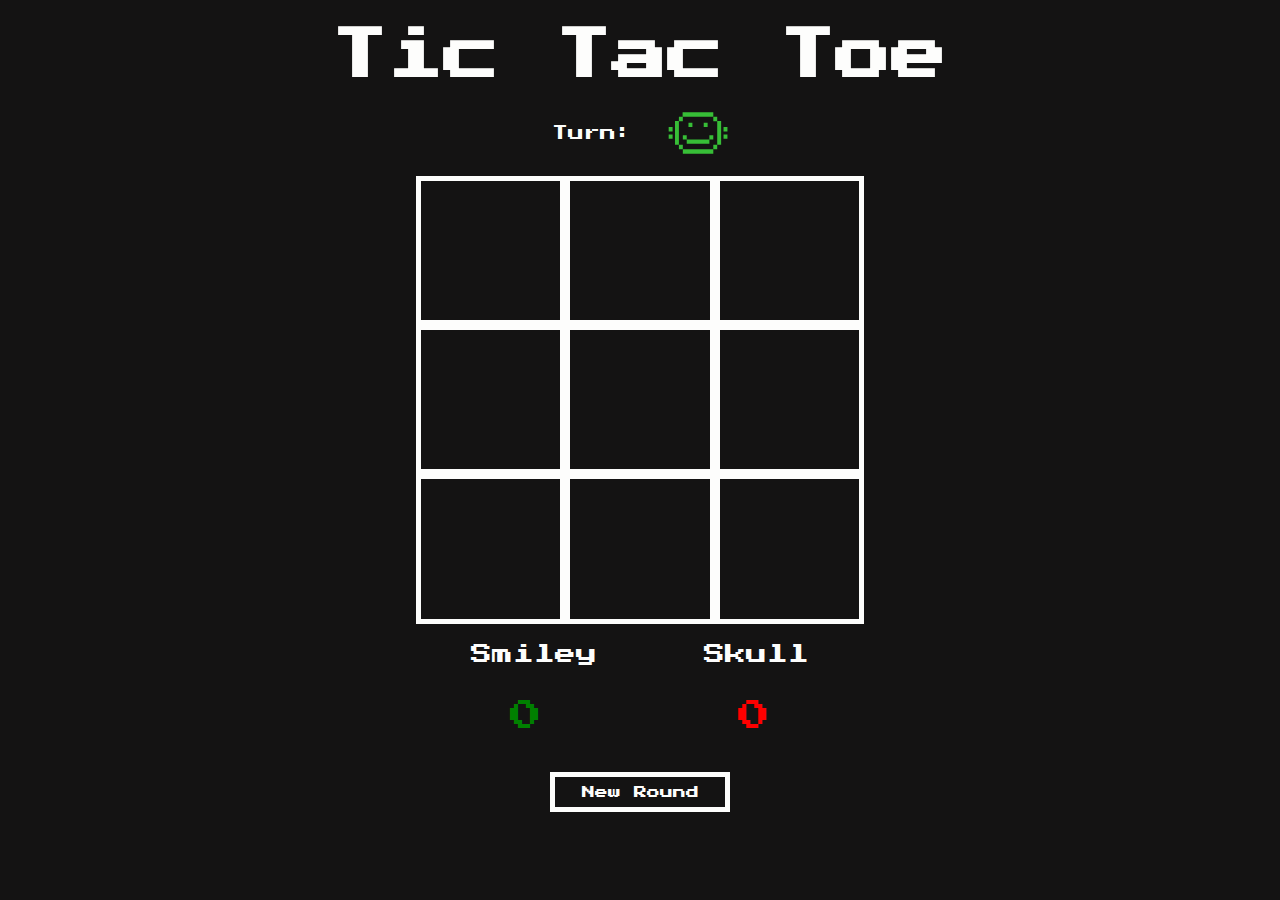
==== index.html @ 8dfe6850 "renamed index html" ====
<!DOCTYPE html>
<html lang="en">
<head>
    <meta charset="UTF-8">
    <meta name="viewport" content="width=device-width, initial-scale=1.0">
    <title>Tic Tac Toe</title>
    <link rel="stylesheet" href="./styles/index-ttt.css">
    <link rel="stylesheet" href="typography/typography.css">
    <script src="index-ttt.js" defer></script>
</head>
<body>
    <header>
        <h1>Tic Tac Toe</h1>
    </header>
    <div class="main-content">
        <div class="turn-area">
            <p class="turn">Turn:</p>
            <img class="smiley-turn" src="./images/smileygreen.svg" alt="Smiley" height="50px" width="50px">
            <img class="skull-turn" src="./images/skullred.svg" alt="Smiley" height="50px" width="50px">
        </div>
        <section class="play-area">
            <button class="box a1 click"></button>
            <button class="box a2 click"></button>
            <button class="box a3 click"></button>
            <button class="box b1 click"></button>
            <button class="box b2 click"></button>
            <button class="box b3 click"></button>
            <button class="box c1 click"></button>
            <button class="box c2 click"></button>
            <button class="box c3 click"></button>
            <div class="result"></div>
        </section>
        <section class="score-area">
            <div class="player">
                <div class="player-1">Smiley</div>
                <div class="player-2">Skull</div>
            </div>
            <div class="player-score">
                <div class="smiley-score">0</div>
                <div class="skull-score">0</div>
            </div>    
        </section>
        <button class="new-round">New Round</button>
    </div>  
    <div id="confetti-wrapper"></div>     
</body>
</html>
---- styles/index-ttt.css ----
:root {
    --main-color: rgb(253, 253, 252);
    --backish-color: rgb(20, 19, 19);
}

* {
    box-sizing: border-box;
}

html {
    height: 100vh;
}

body {
    margin: 0;
    min-height: 100%;
    background-color: var(--backish-color);
    color: var(--main-color);
    font-family: "Presstart";
    display: flex;
    flex-direction: column;
}

header {
    padding: 0px;
    text-align: center;
    height: 10vh;
    display: flex;
    justify-content: center;
    align-items: center;
}

h1 {
    font-size: 3.5rem;
    margin: 20px 0 0 0;
    
}

.main-content{
    display: flex;
    flex-direction: column;
    align-items: center;
    flex-grow: 1;
}

.turn-area {
    display: flex;
    width: 35%;
    justify-content: center;
    align-items: center;
    margin: 1%;
}

.turn {
    margin-right: 8%;
}

.smiley-turn, .skull-turn {
    display: none;
}

.turn-active {
    display: inline;
    height: 60px;
    width: 60px;
}

.play-area {
    display: grid;
    grid-template-columns: 1fr 1fr 1fr;
    grid-template-rows: 1fr 1fr 1fr;
    width: 35%;
    aspect-ratio: 1/1;
    align-content: center;
    position: relative;
}

.box {
    border: solid 5px var(--main-color);
    /* display: inline; */
    background-color: var(--backish-color);
    transition: 200ms;
}

.score-area {
    width: 38%;
    display: flex; 
    flex-direction: column;
    justify-content: center;
}

.player {
    display: flex;
    justify-content: space-around;
    margin: 20px;
    font-size: 1.3rem;
}

.player-score {
    display: flex;
    justify-content: space-around;
    margin: 15px;
    font-size: 2rem;
}

.smiley-score {
    color: green;
}

.skull-score {
    color: red;
}

.smiley {
    background-image: url(../images/smileygreen.svg);
    background-size: cover;
}

.skull {
    background-image: url(../images/skullred.svg);
    background-size: cover;
}

.new-round {
    font-family: "Presstart";
    color: var(--main-color);
    background-color: var(--backish-color);
    border: solid var(--main-color) 5px;
    width: 180px;
    height: 40px;
    margin: 2%;
    transition: 200ms;
}

.new-round:hover, .box:hover {
    background-color: var(--main-color);
    color: var(--backish-color);
}

.result {
    font-size: 9vw;
    position: absolute;
    color: rgb(255, 230, 0);
    left: 50%;
    transform: translate(-50%, 25%);
    text-align: center;
}


  
@keyframes confettiRain {
    0% {
        opacity: 1;
        margin-top: -100vh;
        margin-left: -200px;
    } 
    
    100% {
        opacity: 1;
        margin-top: 100vh;
        margin-left: 200px;
    }
}
  
.confetti {
    opacity: 0;
    position: absolute;
    width: 1rem;
    height: 1.5rem;
    transition: 500ms ease;
    animation: confettiRain 5s infinite;
}
  
#confetti-wrapper {
    overflow: hidden !important;
}
  


@media screen and (max-width: 1024px) {

    h1 {
        font-size: 2.3rem;
    }

    .play-area {
        width: 60%;  
    }

    .score-area {
        width: 90%;
    }

    .new-round {
        width: 210px;
        height: 50px;
    }
    
    .turn-area {
        margin: 3%;
    }
}

@media screen and (max-width: 430px) {

    h1 {
        font-size: 1.7rem;
    }

    .play-area {
        width: 90%;  
    }
    
    .turn-area {
        margin: 3%;
    }

    .player {
        font-size: 1.1rem;
    }
}
---- typography/typography.css ----
@font-face {
    font-family: "Rubik";
    src: url('../fonts/Rubik.woff2');
}

@font-face {
    font-family: "Rubik";
    src: url('../fonts/Rubik.woff');
}

@font-face {
    font-family: "Presstart";
    src: url('../fonts/Presstart/presstart.woff');
}

@font-face {
    font-family: "Presstart";
    src: url('../fonts/Presstart/presstart.woff2');
}
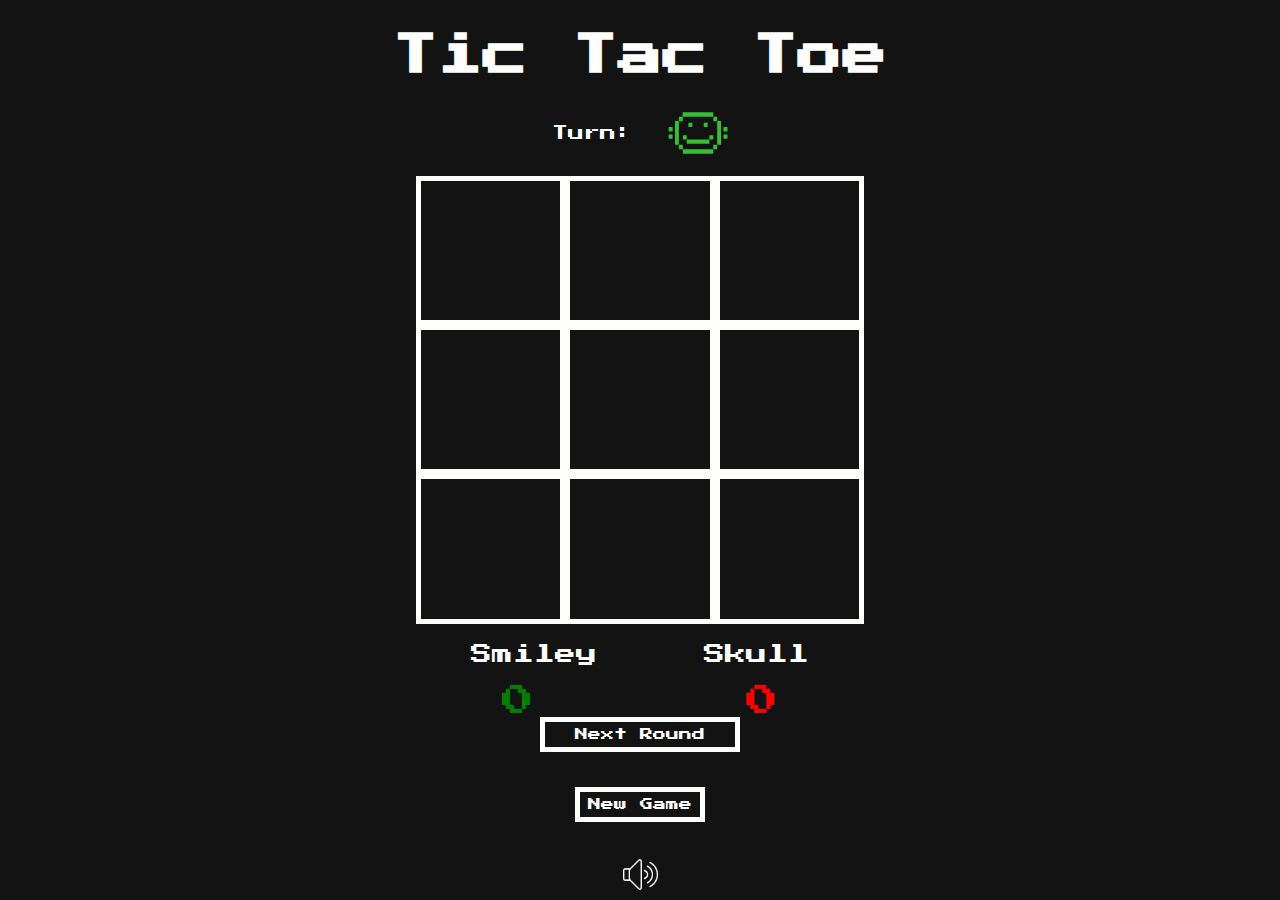
==== commit 427ccee2: "toggle sound, new game and more" ====
--- a/index.html
+++ b/index.html
@@ -18,7 +18,7 @@
             <img class="smiley-turn" src="./images/smileygreen.svg" alt="Smiley" height="50px" width="50px">
             <img class="skull-turn" src="./images/skullred.svg" alt="Smiley" height="50px" width="50px">
         </div>
-        <section class="play-area">
+        <div class="play-area">
             <button class="box a1 click"></button>
             <button class="box a2 click"></button>
             <button class="box a3 click"></button>
@@ -29,7 +29,7 @@
             <button class="box c2 click"></button>
             <button class="box c3 click"></button>
             <div class="result"></div>
-        </section>
+        </div>
         <section class="score-area">
             <div class="player">
                 <div class="player-1">Smiley</div>
@@ -40,7 +40,12 @@
                 <div class="skull-score">0</div>
             </div>    
         </section>
-        <button class="new-round">New Round</button>
+        <button class="button new-round">Next Round</button>
+        <button class="button new-game">New Game</button>
+        <div class="sound">
+            <img class="sound-on active" src="./images/sound.png" alt="Sound icon">
+            <img class="sound-off" src="./images/soundoff.png" alt="Sound off icon">
+        </div>
     </div>  
     <div id="confetti-wrapper"></div>     
 </body>
--- a/styles/index-ttt.css
+++ b/styles/index-ttt.css
@@ -31,7 +31,7 @@
 }
 
 h1 {
-    font-size: 3.5rem;
+    font-size: 2.8rem;
     margin: 20px 0 0 0;
     
 }
@@ -99,7 +99,7 @@
 .player-score {
     display: flex;
     justify-content: space-around;
-    margin: 15px;
+    /* margin: 5px; */
     font-size: 2rem;
 }
 
@@ -121,18 +121,26 @@
     background-size: cover;
 }
 
-.new-round {
+.button {
     font-family: "Presstart";
     color: var(--main-color);
     background-color: var(--backish-color);
     border: solid var(--main-color) 5px;
-    width: 180px;
-    height: 40px;
-    margin: 2%;
     transition: 200ms;
 }
 
-.new-round:hover, .box:hover {
+.new-round {
+    width: 200px;
+    height: 35px; 
+}
+
+.new-game {
+    margin: 35px;
+    width: 130px;
+    height: 35px;
+}
+
+.button:hover, .box:hover {
     background-color: var(--main-color);
     color: var(--backish-color);
 }
@@ -146,6 +154,22 @@
     text-align: center;
 }
 
+.sound-on {
+    height: 35px;
+    width: auto;
+    display: none;
+}
+
+.sound-off {
+    height: 37px;
+    width: auto;
+    display: none;
+}
+
+.active {
+    display: unset;
+}
+
 
   
 @keyframes confettiRain {
@@ -172,10 +196,9 @@
 }
   
 #confetti-wrapper {
-    overflow: hidden !important;
-}
-  
-
+    /* overflow: hidden !important; */
+}
+  
 
 @media screen and (max-width: 1024px) {
 
@@ -199,6 +222,16 @@
     .turn-area {
         margin: 3%;
     }
+
+    .result {
+        font-size: 12vw;
+        transform: translate(-50%, 35%);
+    }
+    
+    .button:hover, .box:hover {
+        background-color: unset;
+        color: unset;
+    }
 }
 
 @media screen and (max-width: 430px) {
@@ -218,4 +251,9 @@
     .player {
         font-size: 1.1rem;
     }
+
+    .result {
+        font-size: 14vw;
+        transform: translate(-50%, 55%);
+    }
 }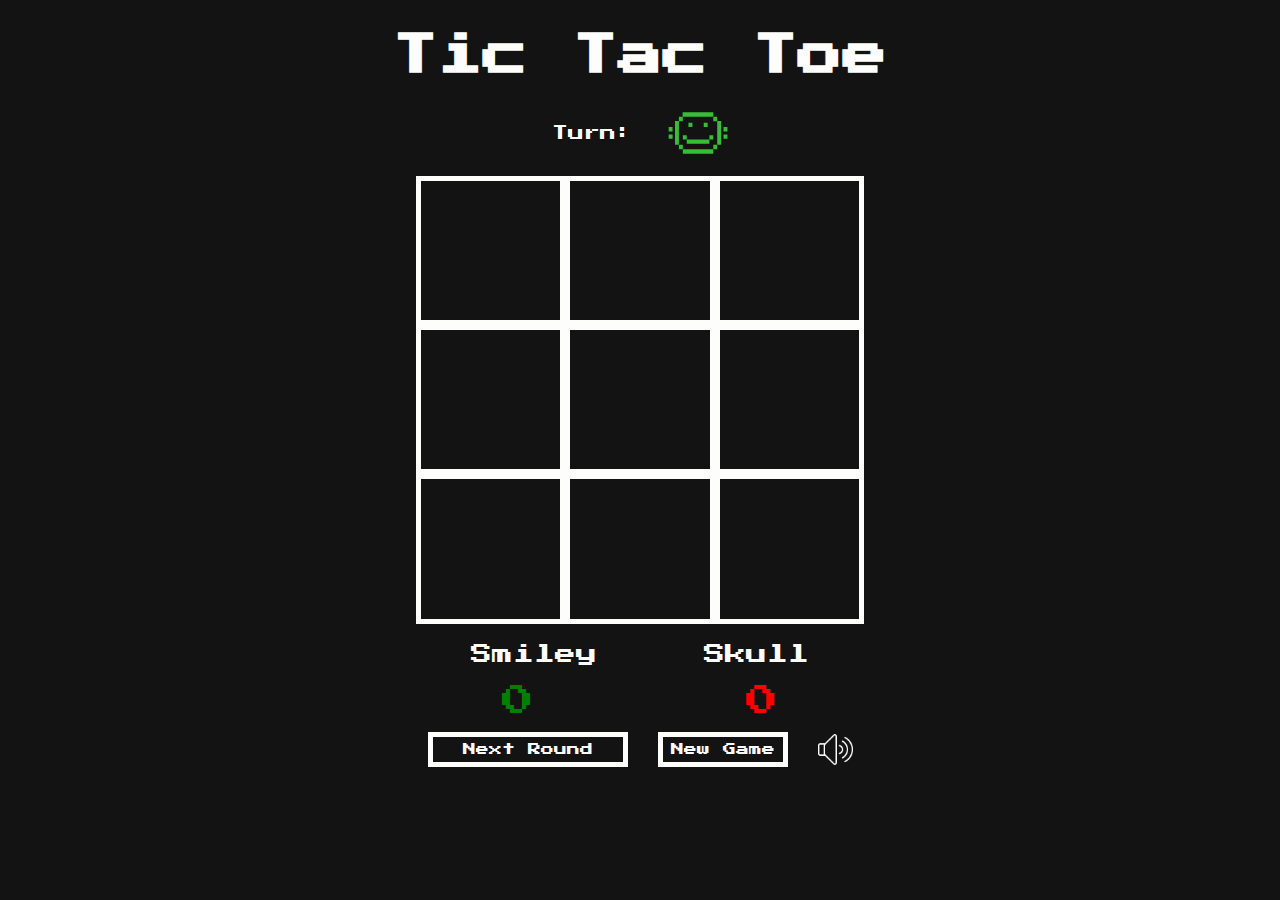
==== commit 45d97c35: "adjusted responsiveness" ====
--- a/index.html
+++ b/index.html
@@ -4,6 +4,7 @@
     <meta charset="UTF-8">
     <meta name="viewport" content="width=device-width, initial-scale=1.0">
     <title>Tic Tac Toe</title>
+    <link rel="icon" type="image/x-icon" href="./images/icon.png">
     <link rel="stylesheet" href="./styles/index-ttt.css">
     <link rel="stylesheet" href="typography/typography.css">
     <script src="index-ttt.js" defer></script>
@@ -12,13 +13,14 @@
     <header>
         <h1>Tic Tac Toe</h1>
     </header>
-    <div class="main-content">
+    <section class="main-content">
         <div class="turn-area">
             <p class="turn">Turn:</p>
             <img class="smiley-turn" src="./images/smileygreen.svg" alt="Smiley" height="50px" width="50px">
             <img class="skull-turn" src="./images/skullred.svg" alt="Smiley" height="50px" width="50px">
         </div>
         <div class="play-area">
+            <div class="result"></div>
             <button class="box a1 click"></button>
             <button class="box a2 click"></button>
             <button class="box a3 click"></button>
@@ -28,7 +30,7 @@
             <button class="box c1 click"></button>
             <button class="box c2 click"></button>
             <button class="box c3 click"></button>
-            <div class="result"></div>
+            
         </div>
         <section class="score-area">
             <div class="player">
@@ -40,13 +42,15 @@
                 <div class="skull-score">0</div>
             </div>    
         </section>
-        <button class="button new-round">Next Round</button>
-        <button class="button new-game">New Game</button>
-        <div class="sound">
-            <img class="sound-on active" src="./images/sound.png" alt="Sound icon">
-            <img class="sound-off" src="./images/soundoff.png" alt="Sound off icon">
-        </div>
-    </div>  
+        <section class="button-area">
+            <button class="button new-round">Next Round</button>
+            <button class="button new-game">New Game</button>
+            <div class="sound">
+                <img class="sound-on active" src="./images/sound.png" alt="Sound icon">
+                <img class="sound-off" src="./images/soundoff.png" alt="Sound off icon">
+            </div>
+        </section>
+    </section>  
     <div id="confetti-wrapper"></div>     
 </body>
 </html>
--- a/styles/index-ttt.css
+++ b/styles/index-ttt.css
@@ -121,6 +121,11 @@
     background-size: cover;
 }
 
+.button-area {
+    display: flex;
+    flex-direction: row;
+}
+
 .button {
     font-family: "Presstart";
     color: var(--main-color);
@@ -132,12 +137,13 @@
 .new-round {
     width: 200px;
     height: 35px; 
+    margin: 15px;
 }
 
 .new-game {
-    margin: 35px;
     width: 130px;
     height: 35px;
+    margin: 15px;
 }
 
 .button:hover, .box:hover {
@@ -150,8 +156,10 @@
     position: absolute;
     color: rgb(255, 230, 0);
     left: 50%;
-    transform: translate(-50%, 25%);
+    top: 50%;
+    transform: translate(-50%, -50%);
     text-align: center;
+    position: absolute;
 }
 
 .sound-on {
@@ -168,9 +176,14 @@
 
 .active {
     display: unset;
-}
-
-
+    transition: 200ms;
+    margin: 15px;
+}
+
+.active:hover {
+    height: 40px;
+    width: auto;
+}
   
 @keyframes confettiRain {
     0% {
@@ -208,6 +221,7 @@
 
     .play-area {
         width: 60%;  
+        
     }
 
     .score-area {
@@ -225,7 +239,11 @@
 
     .result {
         font-size: 12vw;
-        transform: translate(-50%, 35%);
+    }
+
+    .button-area {
+        flex-direction: column;
+        align-items: center;
     }
     
     .button:hover, .box:hover {
@@ -254,6 +272,6 @@
 
     .result {
         font-size: 14vw;
-        transform: translate(-50%, 55%);
+        
     }
 }